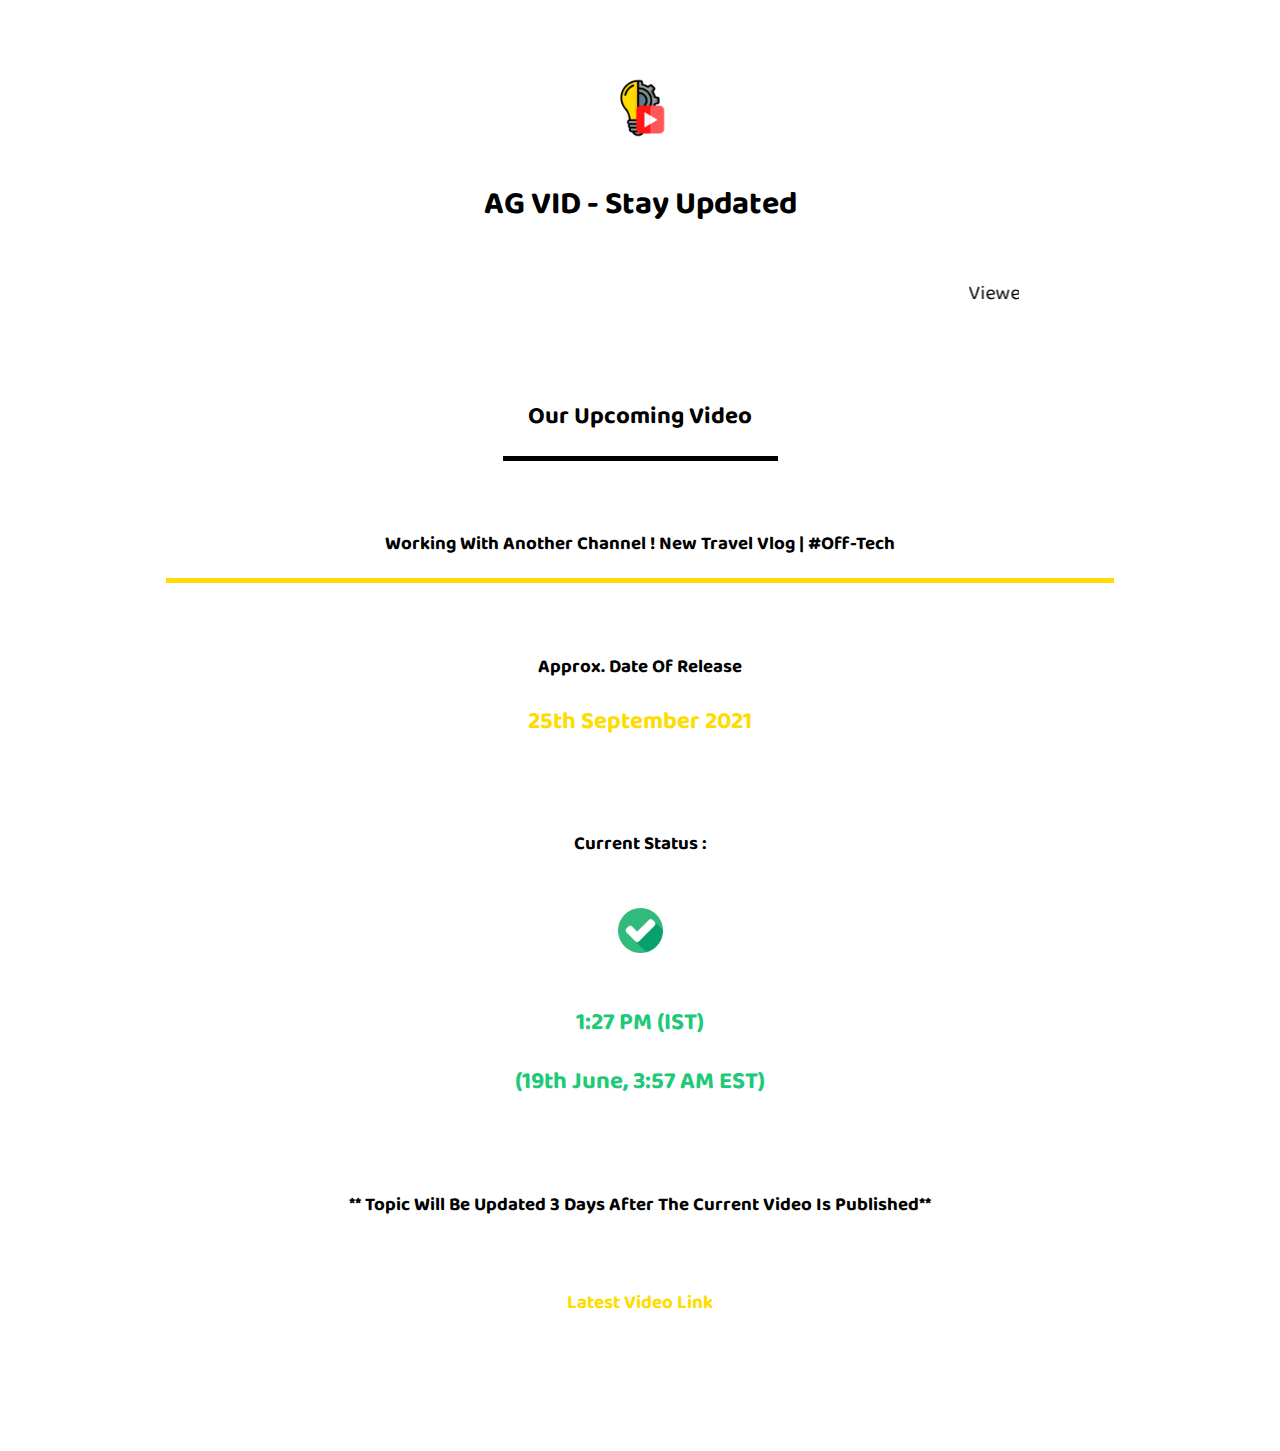
==== main.html @ 05094758 "Update main.html" ====
<html>
    <head>
        <meta name="viewport" content="width=device-width, initial-scale=1">
        <link rel="stylesheet" href="style.css">
        <link rel="preconnect" href="https://fonts.googleapis.com">
        <link rel="preconnect" href="https://fonts.gstatic.com" crossorigin>
        <link href="https://fonts.googleapis.com/css2?family=Baloo+2:wght@500&display=swap" rel="stylesheet">
        <title>AG VID - HOME</title>
        <link rel="shortcut icon" type="image/png" href="ficon.png" sizes="32x32">
    </head>
    <body style="font-family: 'Baloo 2' , cursive;">
        <center>
        <br><br>
        <div style="display:inline">
            <img height="100px" src="favicon.png">

            <h1 id="h">AG VID - Stay Updated</h1>
        </div>
        <br>
        <marquee width="60%" direction="left" style="font-size: 20px;" height="100px">
            Viewers And Subscribers Can Comment To Suggest Any Ideas For Future Videos Or Even Technical Issues On Their Devices . Visit The Discussion Section Below To Comment . If You Haven't Yet Subscribed To My Channel, Please Do, We're Trying To Hit 100 Subsribers By 2022        </marquee>
        <h2>Our Upcoming Video</h1>
        <div style="width: 275px;" class="line"></div>
        <br><br>
        <h3>Working With Another Channel ! New Travel Vlog | #Off-Tech</h2>
        <div class="gold_line" style="width: 75%;"></div>
        <br><br>
        <h3>Approx. Date Of Release</h3>
        <h2 style="color:#fedc00;">25th September 2021</h2>
        <br><br>
        <h3>Current Status :</h3>
        <img class="icon" src="checked.png"> 
        <h2 class="published">1:27 PM (IST)</h2>
        <h2 class="published">(19th June, 3:57 AM EST)</h2>
        <br><br>
        <h3 style="display: block;">** Topic Will Be Updated 3 Days After The Current Video Is Published**</h3>
        <br><br>
        <a href="https://youtu.be/46qEoNCY5kQ"><b style="font-size: 19px;">Latest Video Link</b></a>
            
            <br><br>
<lottie-player src="https://assets2.lottiefiles.com/packages/lf20_wovxkf33.json"  background="transparent"  speed="1"  style="width: 300px; height: 300px;"  loop  autoplay></lottie-player>        <br><br>
            <br><br>
        </center>
    </body>
    
    <!--        Viewers And Subscribers Can Comment To Suggest Any Ideas For Future Videos Or Even Technical Issues On Their Devices . Visit The Discussion Section Below To Comment . If You Haven't Yet Subscribed To My Channel, Please Do, We're Trying To Hit 100 Subsribers By 2022 -->
</html>
---- style.css ----
.line{
    width: 150px;
    height: 5px;
    background-color: black;
}
.gold_line{
    width: 150px;
    height: 5px;
    background-color:#fedc00 ;
}
.icon{
    height: 20px;
}
.abort{
    color:black;
}
.research{
    color:#293fcc;
}
.record{
    color:#f20707;
}
.edit{
   color:#fec107; 
}
.published{
    color:#20c978;
}
.icon{
    width: 45px;
    height: 45px;
    padding: 30px;
}
a{
    text-decoration: none;
    color:  #fedc00;
}
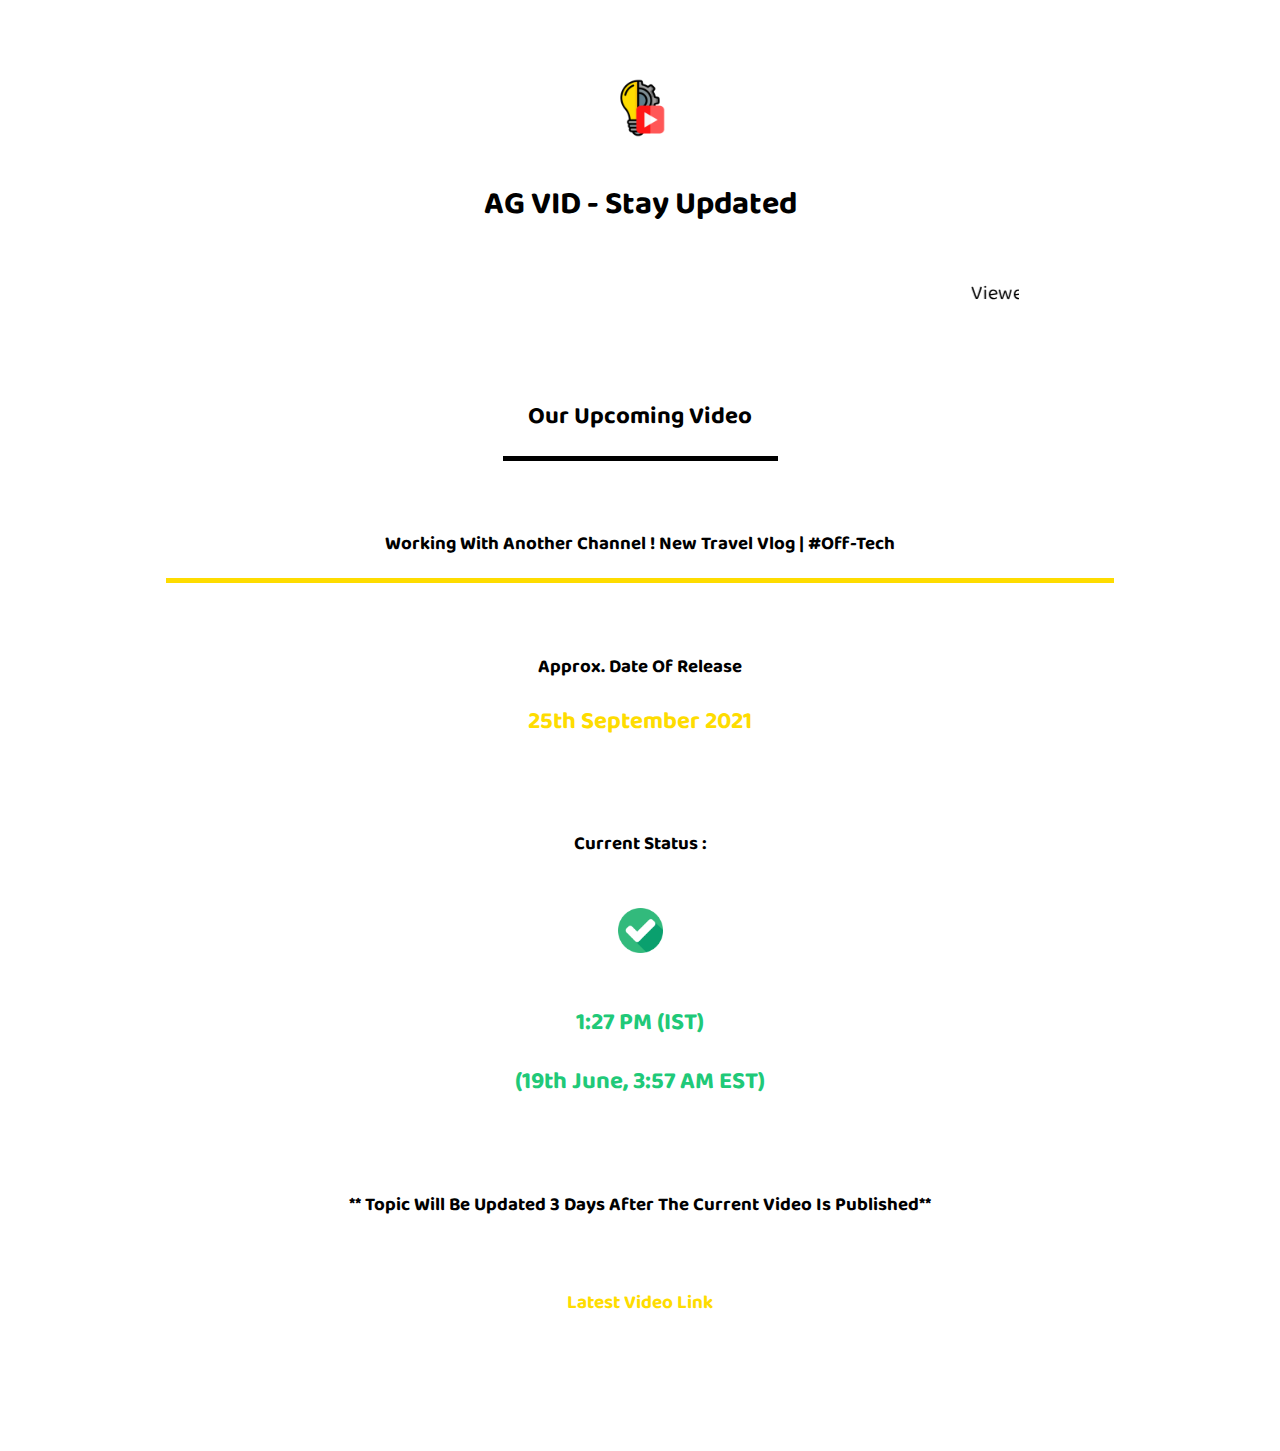
==== commit 6e074e72: "Update main.html" ====
--- a/main.html
+++ b/main.html
@@ -35,7 +35,7 @@
         <br><br>
         <h3 style="display: block;">** Topic Will Be Updated 3 Days After The Current Video Is Published**</h3>
         <br><br>
-        <a href="https://youtu.be/46qEoNCY5kQ"><b style="font-size: 19px;">Latest Video Link</b></a>
+        <a href="https://www.youtube.com/watch?v=VTYwJepRV5w"><b style="font-size: 19px;">Latest Video Link</b></a>
             
             <br><br>
 <lottie-player src="https://assets2.lottiefiles.com/packages/lf20_wovxkf33.json"  background="transparent"  speed="1"  style="width: 300px; height: 300px;"  loop  autoplay></lottie-player>        <br><br>
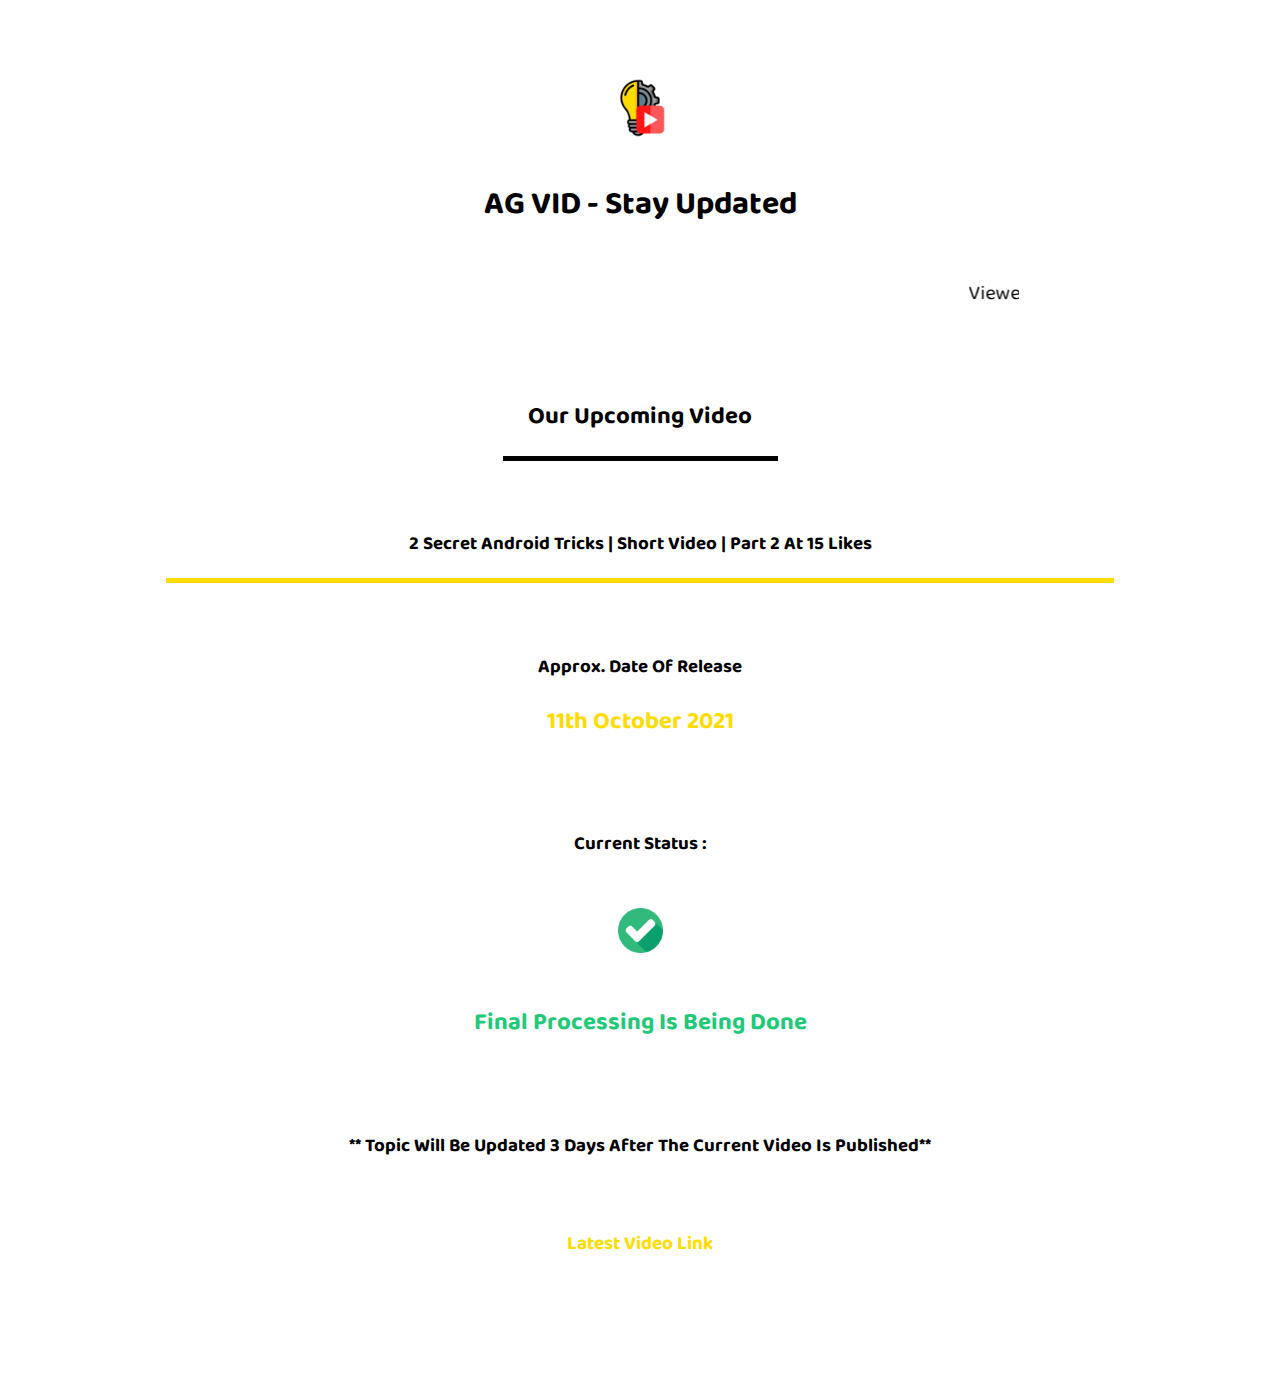
==== commit 379ffb6c: "Update main.html" ====
--- a/main.html
+++ b/main.html
@@ -22,16 +22,16 @@
         <h2>Our Upcoming Video</h1>
         <div style="width: 275px;" class="line"></div>
         <br><br>
-        <h3>Working With Another Channel ! New Travel Vlog | #Off-Tech</h2>
+        <h3>2 Secret Android Tricks | Short Video | Part 2 At 15 Likes</h2>
         <div class="gold_line" style="width: 75%;"></div>
         <br><br>
         <h3>Approx. Date Of Release</h3>
-        <h2 style="color:#fedc00;">25th September 2021</h2>
+        <h2 style="color:#fedc00;">11th October 2021</h2>
         <br><br>
         <h3>Current Status :</h3>
         <img class="icon" src="checked.png"> 
-        <h2 class="published">1:27 PM (IST)</h2>
-        <h2 class="published">(19th June, 3:57 AM EST)</h2>
+        <h2 class="published">Final Processing Is Being Done</h2>
+        <h2 style="display:none;" class="published">(19th June, 3:57 AM EST)</h2>
         <br><br>
         <h3 style="display: block;">** Topic Will Be Updated 3 Days After The Current Video Is Published**</h3>
         <br><br>
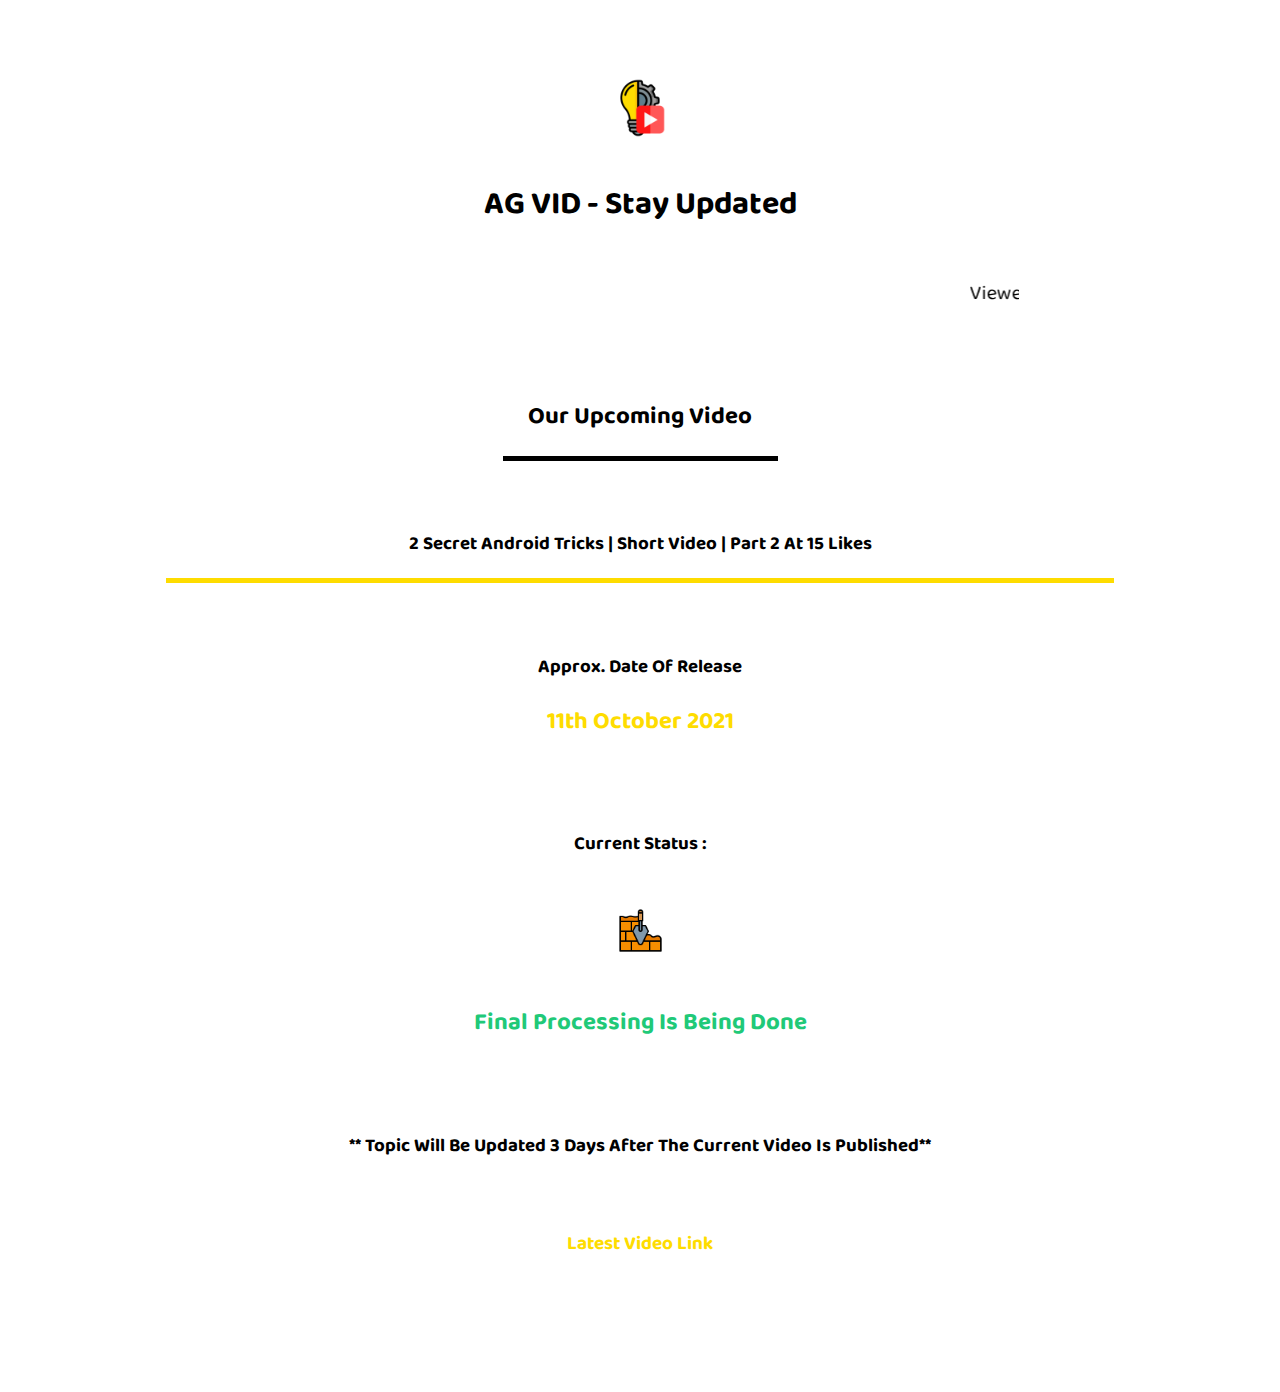
==== commit 2734dacc: "Update main.html" ====
--- a/main.html
+++ b/main.html
@@ -29,7 +29,7 @@
         <h2 style="color:#fedc00;">11th October 2021</h2>
         <br><br>
         <h3>Current Status :</h3>
-        <img class="icon" src="checked.png"> 
+        <img class="icon" src="editing.png"> 
         <h2 class="published">Final Processing Is Being Done</h2>
         <h2 style="display:none;" class="published">(19th June, 3:57 AM EST)</h2>
         <br><br>
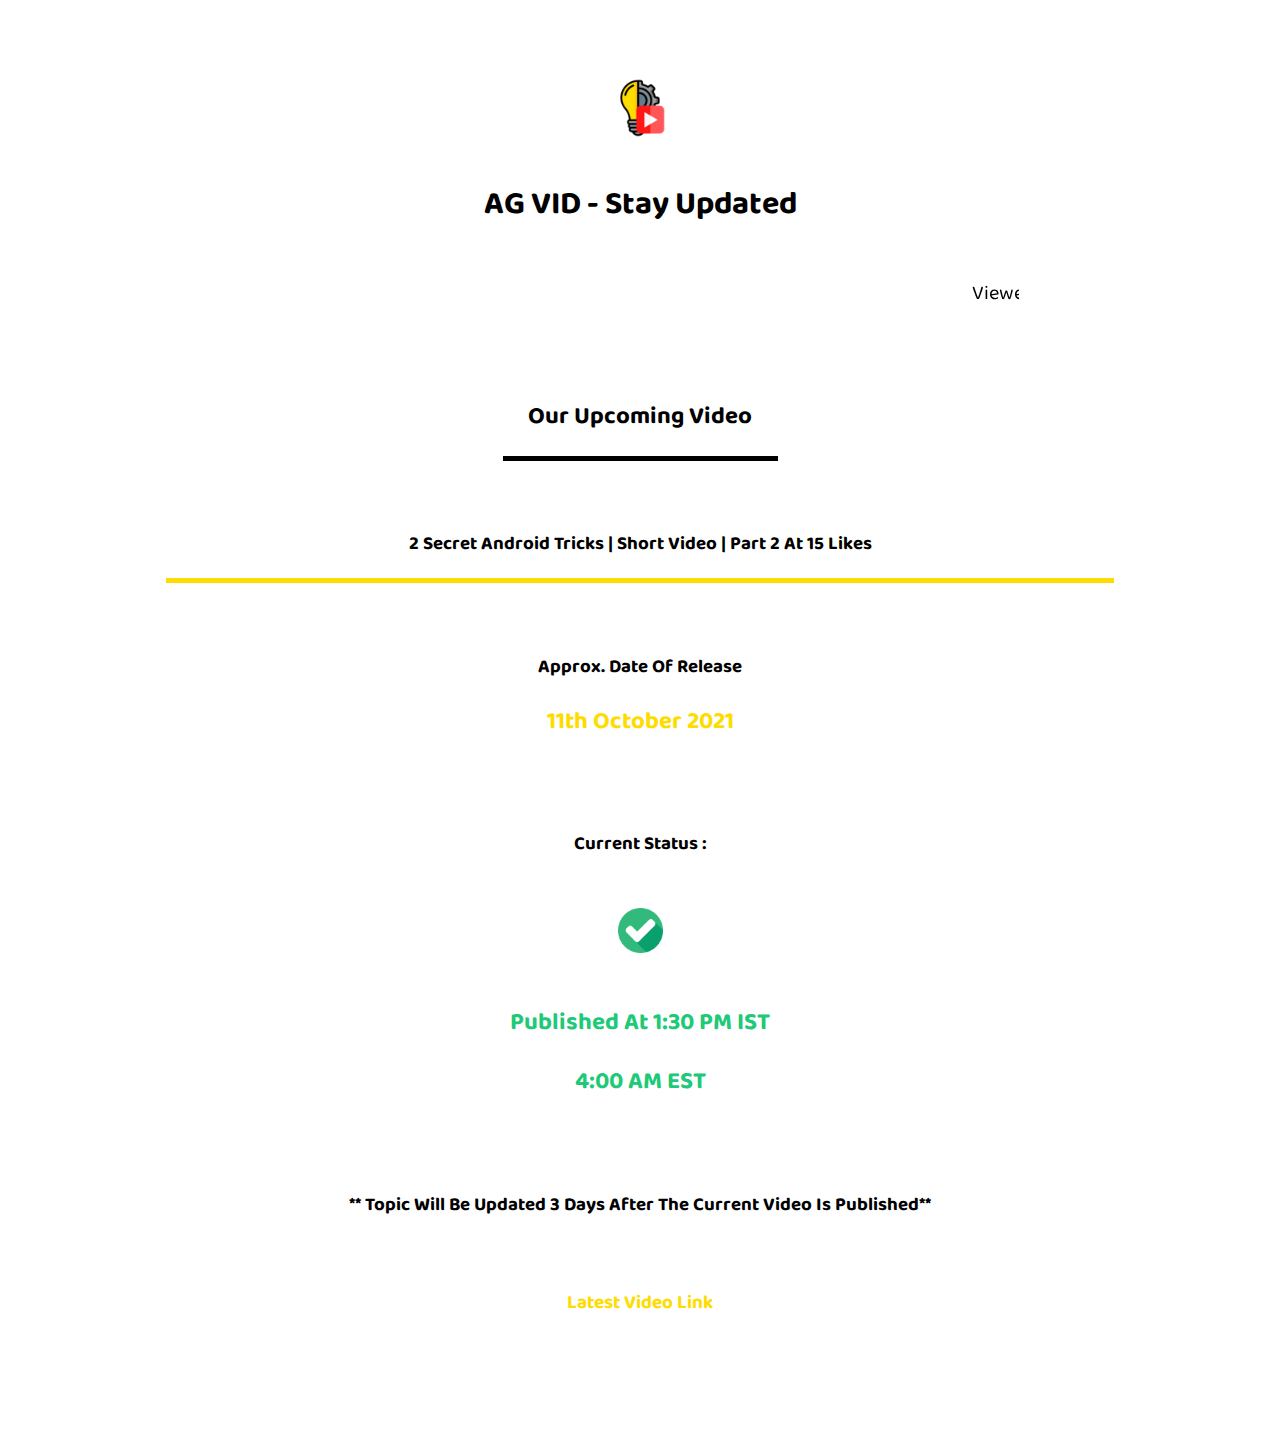
==== commit 6d8f5bc0: "Update main.html" ====
--- a/main.html
+++ b/main.html
@@ -29,9 +29,9 @@
         <h2 style="color:#fedc00;">11th October 2021</h2>
         <br><br>
         <h3>Current Status :</h3>
-        <img class="icon" src="editing.png"> 
-        <h2 class="published">Final Processing Is Being Done</h2>
-        <h2 style="display:none;" class="published">(19th June, 3:57 AM EST)</h2>
+        <img class="icon" src="checked.png"> 
+        <h2 class="published">Published At 1:30 PM IST</h2>
+        <h2 style="display:block;" class="published">4:00 AM EST</h2>
         <br><br>
         <h3 style="display: block;">** Topic Will Be Updated 3 Days After The Current Video Is Published**</h3>
         <br><br>
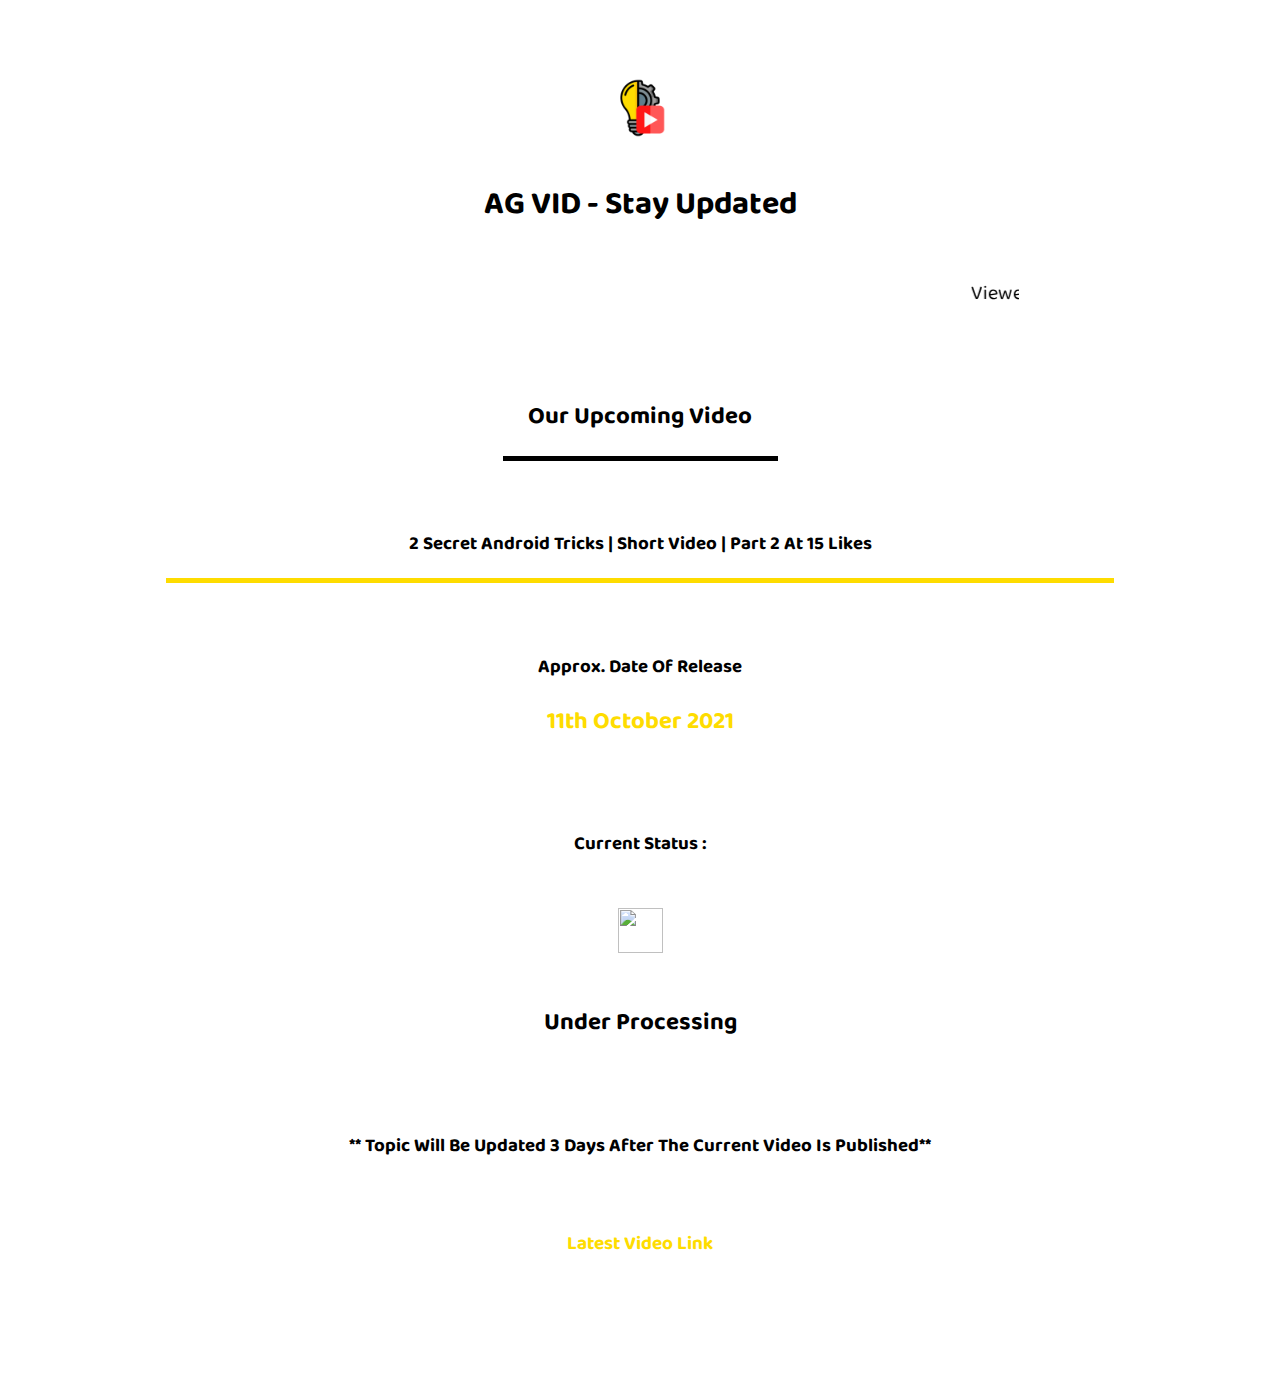
==== commit 8508ac42: "Update main.html" ====
--- a/main.html
+++ b/main.html
@@ -29,9 +29,9 @@
         <h2 style="color:#fedc00;">11th October 2021</h2>
         <br><br>
         <h3>Current Status :</h3>
-        <img class="icon" src="checked.png"> 
-        <h2 class="published">Published At 1:30 PM IST</h2>
-        <h2 style="display:block;" class="published">4:00 AM EST</h2>
+        <img class="icon" src="video-edit.png"> 
+        <h2 class="processing">Under Processing</h2>
+        <h2 style="display:none;" class="published">4:00 AM EST</h2>
         <br><br>
         <h3 style="display: block;">** Topic Will Be Updated 3 Days After The Current Video Is Published**</h3>
         <br><br>
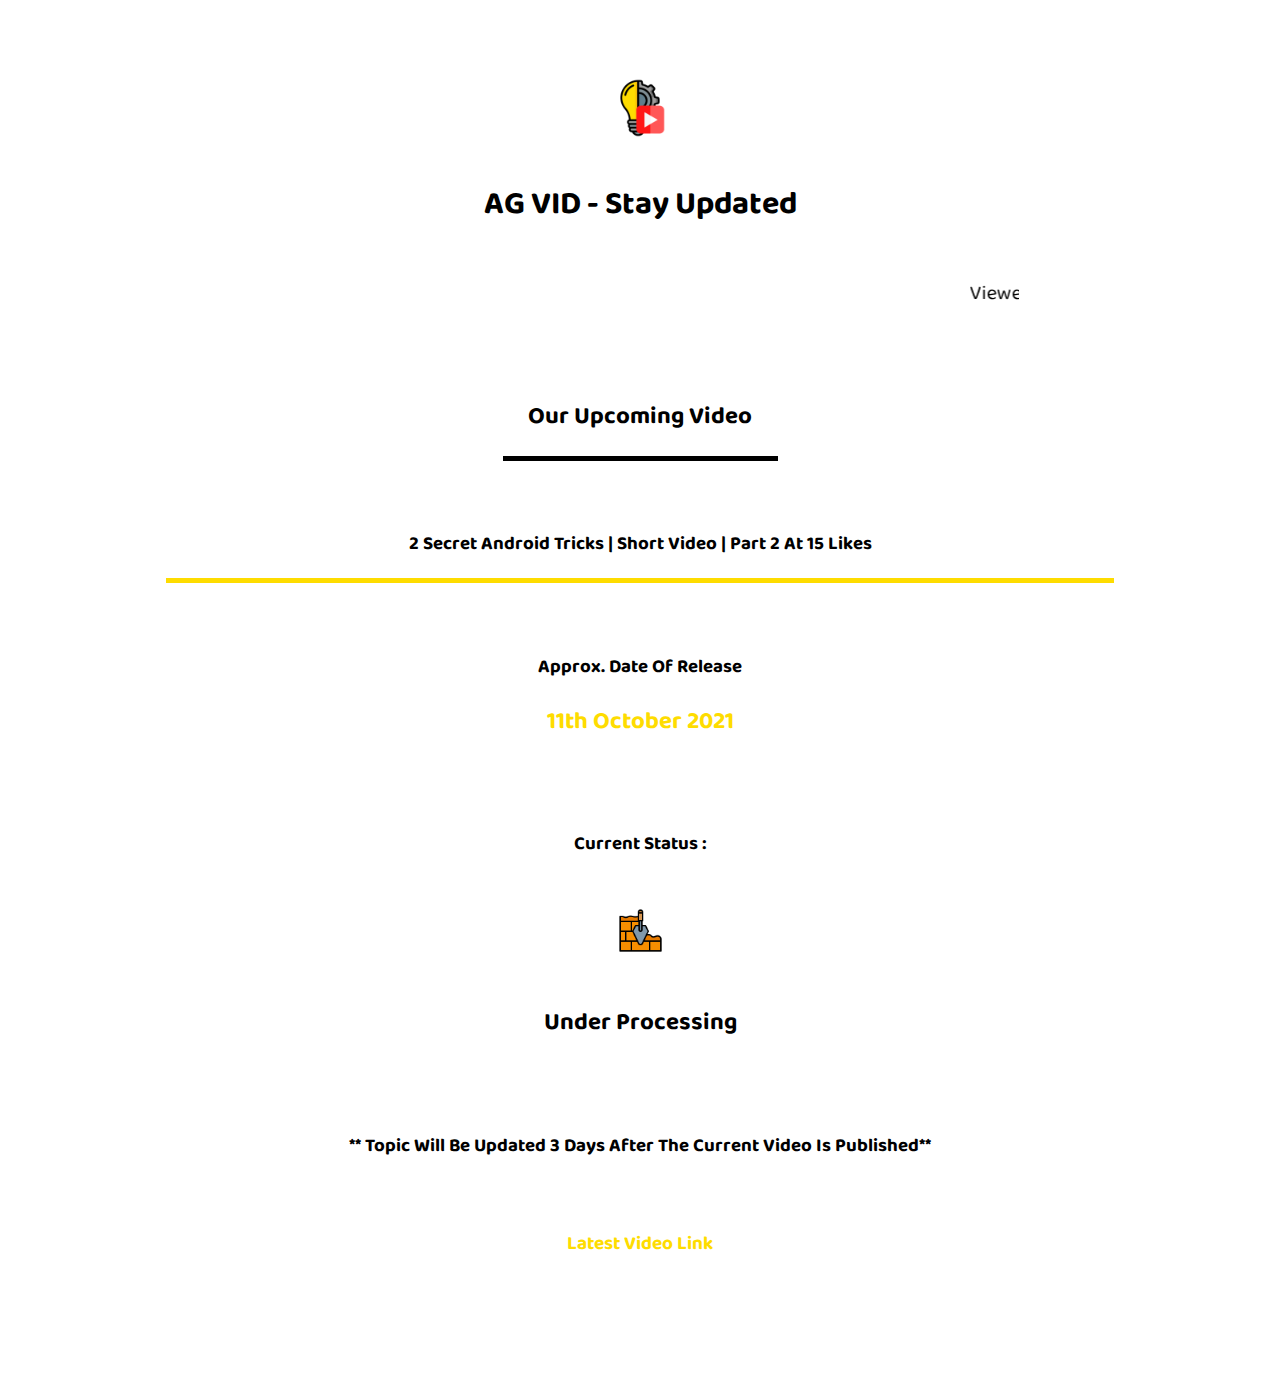
==== commit dd433207: "Update main.html" ====
--- a/main.html
+++ b/main.html
@@ -29,13 +29,13 @@
         <h2 style="color:#fedc00;">11th October 2021</h2>
         <br><br>
         <h3>Current Status :</h3>
-        <img class="icon" src="video-edit.png"> 
+        <img class="icon" src="editing.png"> 
         <h2 class="processing">Under Processing</h2>
         <h2 style="display:none;" class="published">4:00 AM EST</h2>
         <br><br>
         <h3 style="display: block;">** Topic Will Be Updated 3 Days After The Current Video Is Published**</h3>
         <br><br>
-        <a href="https://www.youtube.com/watch?v=VTYwJepRV5w"><b style="font-size: 19px;">Latest Video Link</b></a>
+        <a href="https://www.youtube.com/watch?v=fZAdWkkuLaY&t=72s"><b style="font-size: 19px;">Latest Video Link</b></a>
             
             <br><br>
 <lottie-player src="https://assets2.lottiefiles.com/packages/lf20_wovxkf33.json"  background="transparent"  speed="1"  style="width: 300px; height: 300px;"  loop  autoplay></lottie-player>        <br><br>
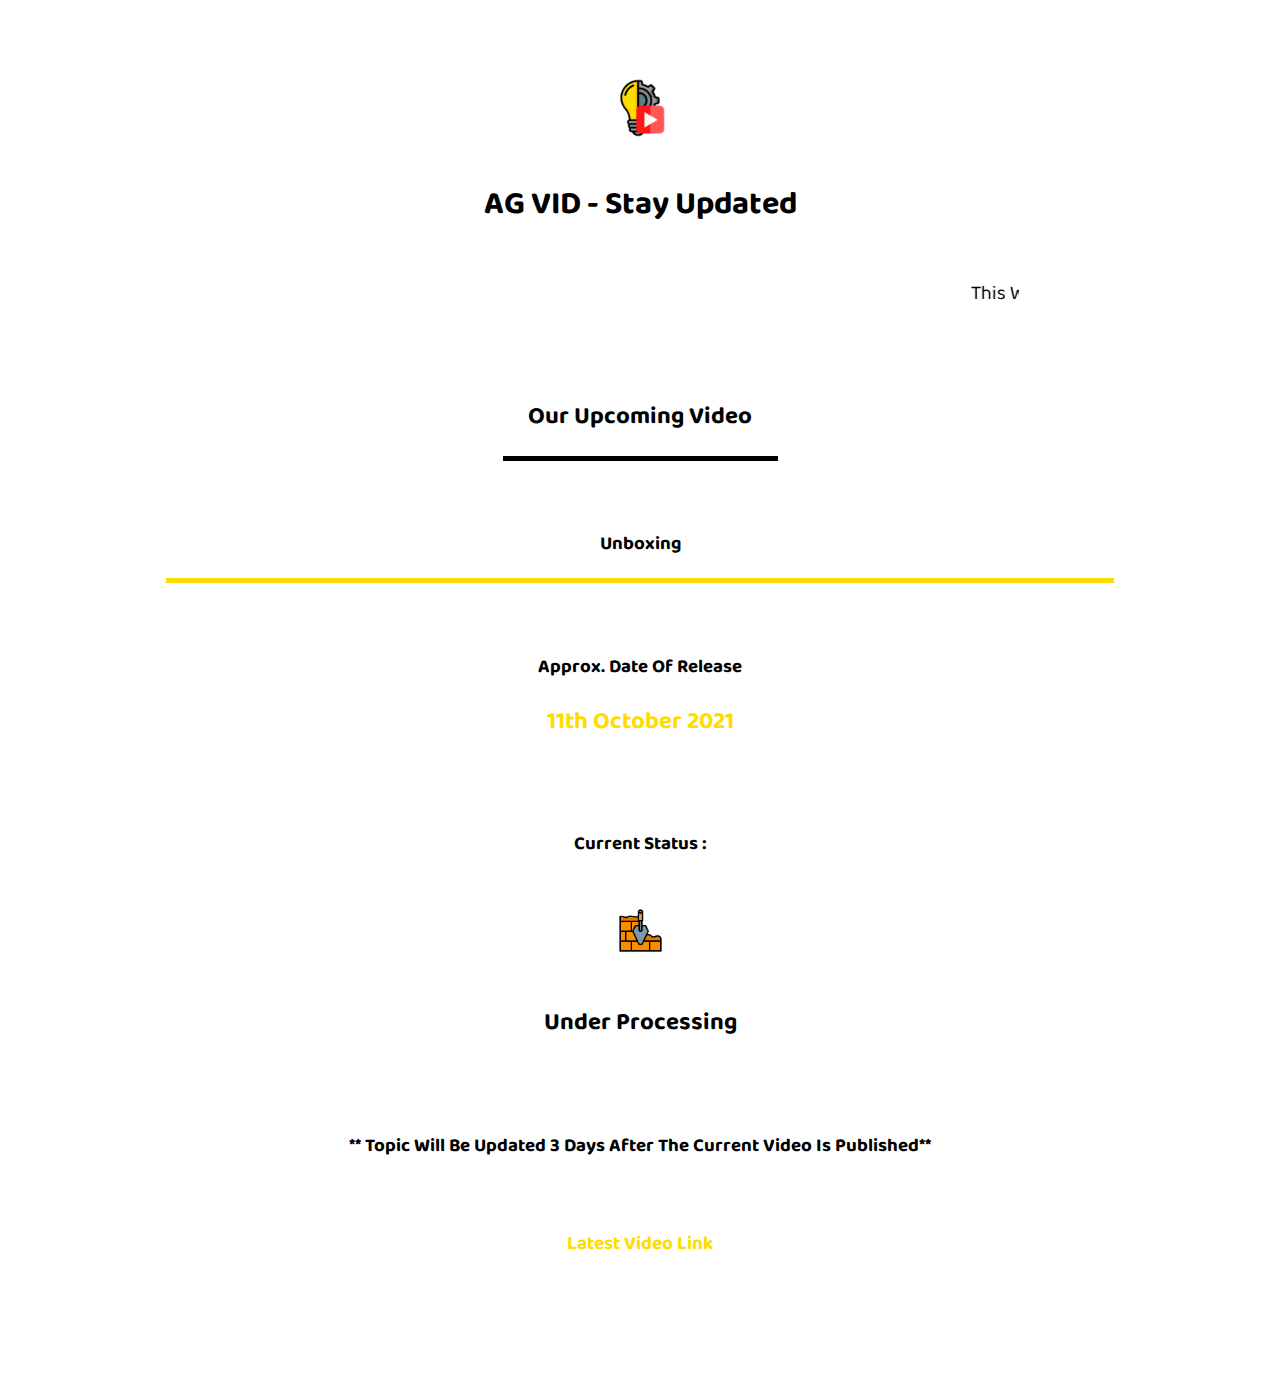
==== commit dc0de1f3: "Update main.html" ====
--- a/main.html
+++ b/main.html
@@ -18,11 +18,11 @@
         </div>
         <br>
         <marquee width="60%" direction="left" style="font-size: 20px;" height="100px">
-            Viewers And Subscribers Can Comment To Suggest Any Ideas For Future Videos Or Even Technical Issues On Their Devices . Visit The Discussion Section Below To Comment . If You Haven't Yet Subscribed To My Channel, Please Do, We're Trying To Hit 100 Subsribers By 2022        </marquee>
+            This Website Will Be Shut Down Soon, Atleat For The Time Being</marquee>
         <h2>Our Upcoming Video</h1>
         <div style="width: 275px;" class="line"></div>
         <br><br>
-        <h3>2 Secret Android Tricks | Short Video | Part 2 At 15 Likes</h2>
+        <h3>Unboxing</h2>
         <div class="gold_line" style="width: 75%;"></div>
         <br><br>
         <h3>Approx. Date Of Release</h3>
